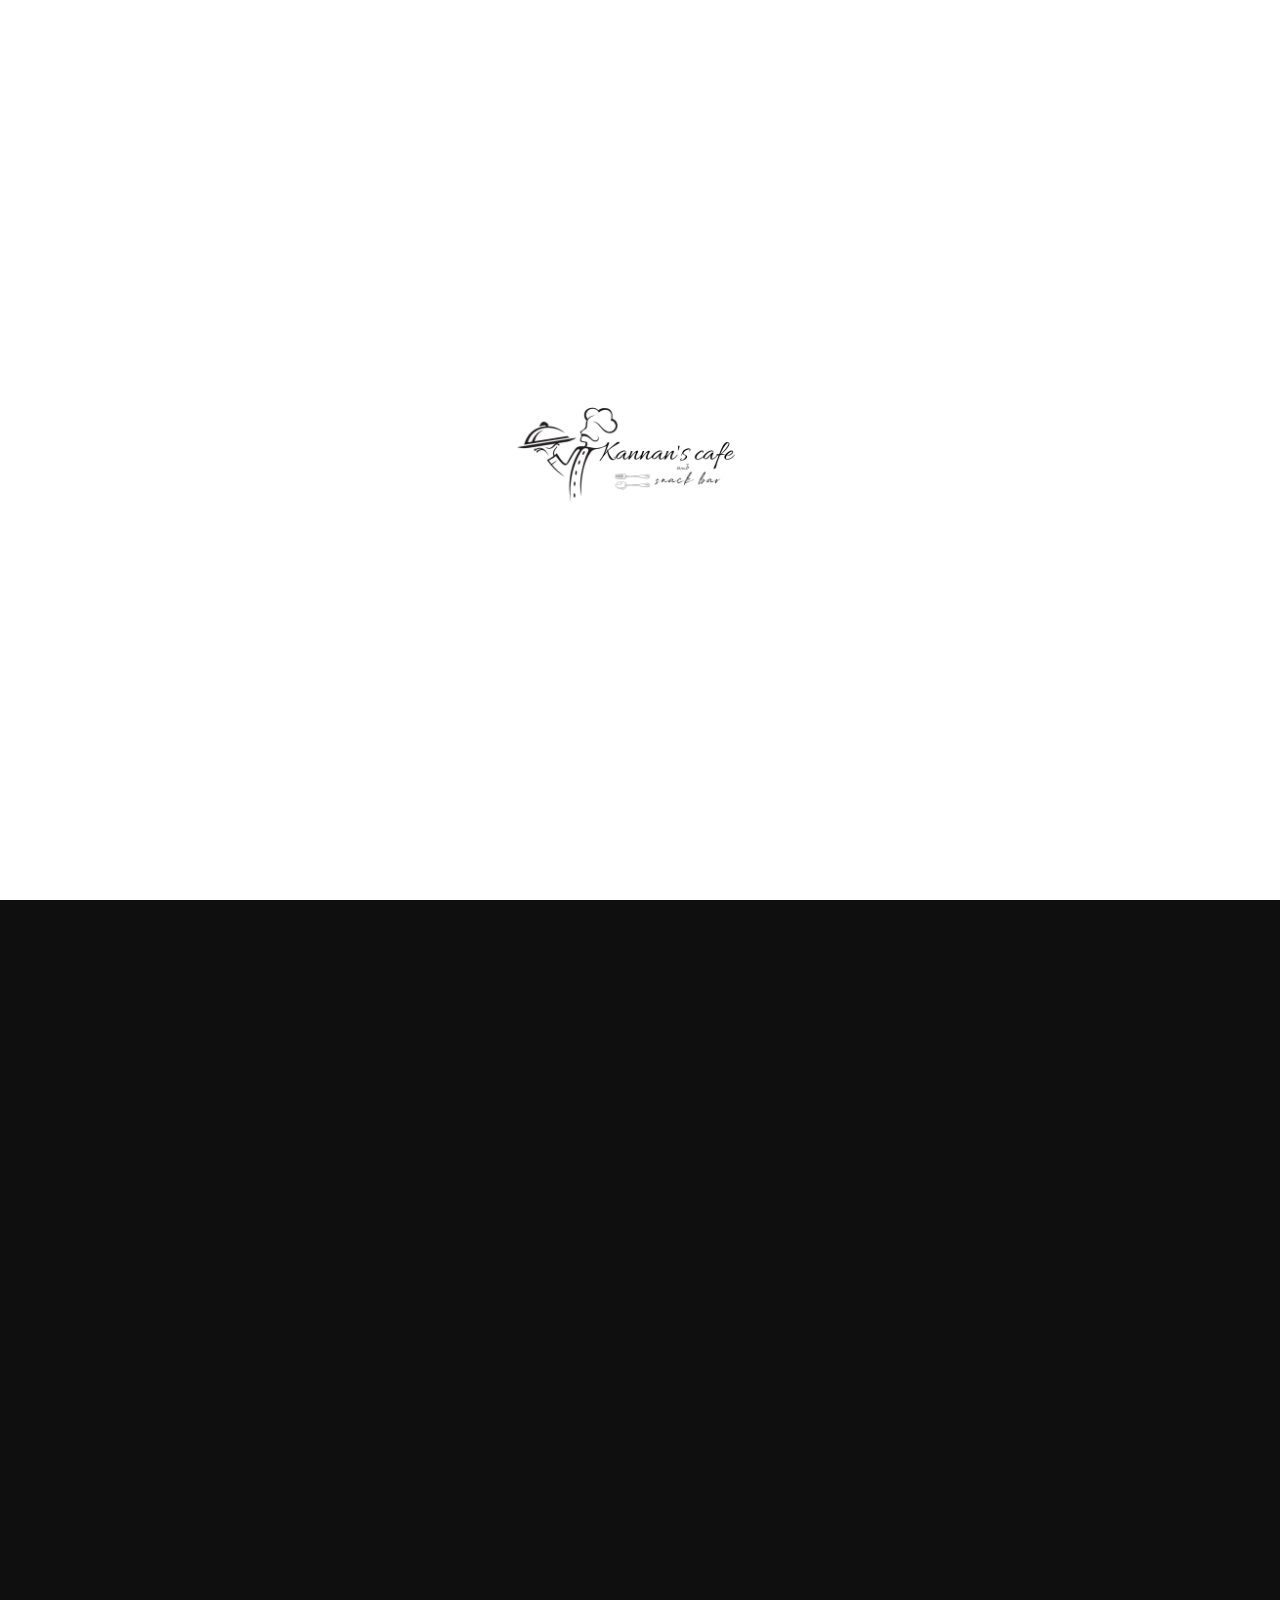
==== index.html @ 4891ca28 "Add files via upload" ====
<!DOCTYPE html>
<html lang="en">
<head>
  <meta charset="UTF-8">
  <meta name="viewport" content="width=device-width, initial-scale=1.0">
  <title>Kannan's Cafe | Digital Menu</title>
  <link rel="preconnect" href="https://fonts.googleapis.com">
  <link rel="preconnect" href="https://fonts.gstatic.com" crossorigin>
  <link href="https://fonts.googleapis.com/css2?family=Inter:wght@300;400;600&family=Playfair+Display:wght@700&display=swap" rel="stylesheet">
  <link rel="stylesheet" href="https://cdnjs.cloudflare.com/ajax/libs/font-awesome/6.4.0/css/all.min.css">
  <style>
    :root {
      --primary: #c9a050; /* Gold/Coffee color */
      --bg: #0f0f0f;
      --surface: #1a1a1a;
      --card-bg: #ffffff;
      --card-text: #333333;
      --text: #ffffff;
      --text-muted: #a0a0a0;
      --shadow: 0 10px 30px rgba(0,0,0,0.5);
    }

    * {
      margin: 0;
      padding: 0;
      box-sizing: border-box;
      -webkit-tap-highlight-color: transparent;
    }

    body {
      background-color: var(--bg);
      color: var(--text);
      font-family: 'Inter', sans-serif;
      line-height: 1.6;
      display: flex;
      flex-direction: column;
      align-items: center;
      min-height: 100vh;
      overflow-x: hidden;
    }

    /* Splash Screen */
    #splash {
      position: fixed;
      top: 0;
      left: 0;
      width: 100%;
      height: 100%;
      background: #ffffff;
      display: flex;
      justify-content: center;
      align-items: center;
      z-index: 9999;
      transition: opacity 0.8s ease, visibility 0.8s;
    }

    #splash img {
      width: 250px;
      border-radius: 20px;
      animation: pulse 2s infinite ease-in-out;
    }

    @keyframes pulse {
      0% { transform: scale(0.9); opacity: 0.8; }
      50% { transform: scale(1); opacity: 1; }
      100% { transform: scale(0.9); opacity: 0.8; }
    }

    /* Auto-resolution for different devices */
    @media (min-width: 768px) {
      .container {
        max-width: 700px;
        padding: 40px;
      }
      .logo-container {
        width: 220px;
        height: 220px;
      }
      h1 {
        font-size: 36px;
      }
      .card {
        padding: 20px 30px;
      }
    }

    @media (min-width: 1024px) {
      .container {
        max-width: 900px;
      }
      .info-section {
        display: grid;
        grid-template-columns: 1fr 1fr;
        gap: 20px;
      }
    }

    .container.loaded {
      opacity: 1 !important;
      transform: translateY(0) !important;
    }

    .header {
      text-align: center;
      margin-bottom: 30px;
    }

    /* Header Logo Styles */
    .header-logo-section {
      width: 100%;
      background: #ffffff;
      padding: 60px 20px 100px; /* More padding for better blend */
      margin-bottom: -80px;
      position: relative;
    }

    .header-logo-img {
      width: 100%;
      max-width: 400px; /* Larger logo */
      height: auto;
      display: block;
      margin: 0 auto;
    }

    .header-logo-blend {
      position: absolute;
      bottom: 0;
      left: 0;
      right: 0;
      height: 120px; /* Taller blend for smoother transition */
      background: linear-gradient(to bottom, rgba(255,255,255,0), var(--bg));
      pointer-events: none;
    }

    h1 {
      font-family: 'Playfair Display', serif;
      font-size: 28px;
      color: var(--primary);
      margin-bottom: 5px;
    }

    .welcome-text {
      font-size: 14px;
      color: var(--text-muted);
      margin-bottom: 25px;
      padding: 0 10px;
    }

    /* Info Cards */
    .info-section {
      display: flex;
      flex-direction: column;
      gap: 15px;
      margin-bottom: 30px;
    }

    .card {
      background: var(--card-bg);
      color: var(--card-text);
      padding: 15px 20px;
      border-radius: 12px;
      display: flex;
      align-items: center;
      gap: 15px;
      box-shadow: 0 4px 15px rgba(0,0,0,0.2);
    }

    .card-icon {
      width: 45px;
      height: 45px;
      background: #f0f0f0;
      border-radius: 10px;
      display: flex;
      justify-content: center;
      align-items: center;
      color: #555;
      font-size: 18px;
    }

    .card-content {
      flex: 1;
    }

    .card-label {
      font-size: 12px;
      color: #888;
      text-transform: uppercase;
      letter-spacing: 1px;
      font-weight: 600;
    }

    .card-value {
      font-size: 15px;
      font-weight: 600;
      color: #222;
    }

    /* Facilities */
    .facilities {
      background: var(--card-bg);
      padding: 20px;
      border-radius: 15px;
      margin-bottom: 30px;
      color: var(--card-text);
    }

    .facilities-title {
      font-size: 18px;
      font-weight: 700;
      margin-bottom: 15px;
      font-family: 'Playfair Display', serif;
    }

    .facilities-grid {
      display: flex;
      justify-content: space-between;
      gap: 10px;
    }

    .facility-item {
      display: flex;
      flex-direction: column;
      align-items: center;
      gap: 5px;
      color: #666;
    }

    .facility-item i {
      font-size: 20px;
    }

    /* Social Icons */
    .social-links {
      display: flex;
      justify-content: center;
      gap: 25px;
      margin-bottom: 30px;
    }

    .social-links a {
      color: white;
      font-size: 28px;
      transition: transform 0.3s ease;
    }

    .social-links a:hover {
      transform: scale(1.2);
      color: var(--primary);
    }

    /* Opening Hours */
    .opening-hours {
      background: var(--card-bg);
      color: var(--card-text);
      padding: 25px;
      border-radius: 15px;
      margin-bottom: 30px;
    }

    .hours-header {
      display: flex;
      align-items: center;
      gap: 10px;
      margin-bottom: 20px;
      padding-bottom: 10px;
      border-bottom: 1px solid #eee;
    }

    .hours-header i {
      font-size: 24px;
      color: #555;
    }

    .hours-header span {
      font-weight: 700;
      font-size: 18px;
      font-family: 'Playfair Display', serif;
    }

    .hours-row {
      display: flex;
      justify-content: space-between;
      margin-bottom: 8px;
      font-size: 14px;
    }

    .day { font-weight: 600; color: #444; }
    .time { color: #666; }

    /* Menu Preview */
    .menu-section {
      position: relative;
      border-radius: 20px;
      overflow: hidden;
      box-shadow: var(--shadow);
      cursor: pointer;
      margin-bottom: 40px;
    }

    .menu-img {
      width: 100%;
      display: block;
    }

    .menu-overlay {
      position: absolute;
      bottom: 0;
      left: 0;
      right: 0;
      background: linear-gradient(transparent, rgba(0,0,0,0.9));
      padding: 25px;
      text-align: center;
    }

    .view-btn {
      background: var(--primary);
      color: #000;
      border: none;
      padding: 12px 30px;
      border-radius: 30px;
      font-weight: 700;
      font-size: 14px;
      text-transform: uppercase;
      letter-spacing: 1px;
      box-shadow: 0 4px 15px rgba(201, 160, 80, 0.4);
    }

    /* Lightbox */
    #lightbox {
      display: none;
      position: fixed;
      top: 0;
      left: 0;
      width: 100%;
      height: 100%;
      background: rgba(0,0,0,0.95);
      z-index: 10000;
      padding: 20px;
      justify-content: center;
      align-items: center;
    }

    #lightbox img {
      max-width: 100%;
      max-height: 90vh;
      border-radius: 8px;
    }

    .close-lightbox {
      position: absolute;
      top: 20px;
      right: 20px;
      color: #fff;
      font-size: 40px;
      cursor: pointer;
    }

  </style>
</head>
<body>

  <!-- Splash Screen -->
  <div id="splash">
    <img src="logo.jpeg" alt="Logo">
  </div>

  <div class="container" id="main-content" style="width:100%; opacity:0; transform:translateY(20px); transition:all 1s ease-out 0.5s;">
    <div class="header-logo-section">
      <img src="logo.jpeg" alt="Kannan's Cafe Logo" class="header-logo-img">
      <div class="header-logo-blend"></div>
    </div>

    <header class="header" style="margin-top: 20px;">
      <p style="color:var(--primary); font-size:12px; text-transform:uppercase; letter-spacing:2px; margin-bottom:5px;">Welcome</p>
      <h1>Kannan's Cafe & Snacks bar</h1>
      <div class="welcome-text">
        Welcome to Kannan's Cafe ☕🌿 — your perfect place to relax and refresh! We're open daily, serving fresh drinks, tasty bites, and a cozy vibe. ✨ Step in, sip, and enjoy! ✨
      </div>
    </header>

    <!-- Facilities -->
    <div class="facilities">
      <div class="facilities-title">Facilities</div>
      <div class="facilities-grid">
        <div class="facility-item"><i class="fas fa-wifi"></i></div>
        <div class="facility-item"><i class="fas fa-coffee"></i></div>
        <div class="facility-item"><i class="fas fa-glass-martini-alt"></i></div>
        <div class="facility-item"><i class="fas fa-utensils"></i></div>
        <div class="facility-item"><i class="fas fa-restroom"></i></div>
        <div class="facility-item"><i class="fas fa-chair"></i></div>
      </div>
    </div>

    <!-- Contact Info Section -->
    <div class="info-section">
      <div class="card">
        <div class="card-icon"><i class="fas fa-user"></i></div>
        <div class="card-content">
          <div class="card-label">Name</div>
          <div class="card-value">Kannan's Cafe and Snacks bar</div>
        </div>
      </div>
      <a href="tel:8667608082" style="text-decoration:none;">
        <div class="card">
          <div class="card-icon"><i class="fas fa-phone-alt"></i></div>
          <div class="card-content">
            <div class="card-label">Mobile phone</div>
            <div class="card-value">8667608082</div>
          </div>
        </div>
      </a>
      <a href="mailto:Kannan's_Cafe@gmail.com" style="text-decoration:none;">
        <div class="card">
          <div class="card-icon"><i class="fas fa-envelope"></i></div>
          <div class="card-content">
            <div class="card-label">Email</div>
            <div class="card-value">Kannan's_Cafe@gmail.com</div>
          </div>
        </div>
      </a>
      <a href="https://specialcoffee.com" target="_blank" style="text-decoration:none;">
        <div class="card">
          <div class="card-icon"><i class="fas fa-globe"></i></div>
          <div class="card-content">
            <div class="card-label">Website</div>
            <div class="card-value">https://specialcoffee.com</div>
          </div>
        </div>
      </a>
    </div>

    <!-- Social Links -->
    <div class="social-links">
      <a href="#"><i class="fab fa-facebook-f"></i></a>
      <a href="https://wa.me/918667608082"><i class="fab fa-whatsapp"></i></a>
      <a href="#"><i class="fab fa-instagram"></i></a>
    </div>

    <!-- Opening Hours -->
    <div class="opening-hours">
      <div class="hours-header">
        <i class="far fa-clock"></i>
        <span>Opening hours</span>
      </div>
      <div class="hours-row"><span class="day">Sunday</span><span class="time">09:30 am - 08:30 pm</span></div>
      <div class="hours-row"><span class="day">Monday</span><span class="time">09:30 am - 08:30 pm</span></div>
      <div class="hours-row"><span class="day">Tuesday</span><span class="time">09:30 am - 08:30 pm</span></div>
      <div class="hours-row"><span class="day">Wednesday</span><span class="time">09:30 am - 08:30 pm</span></div>
      <div class="hours-row"><span class="day">Thursday</span><span class="time">09:30 am - 08:30 pm</span></div>
      <div class="hours-row"><span class="day">Friday</span><span class="time">09:30 am - 08:30 pm</span></div>
      <div class="hours-row"><span class="day">Saturday</span><span class="time">09:30 am - 08:30 pm</span></div>
    </div>

    <!-- Menu Section -->
    <a href="menu.html" style="text-decoration:none; color:inherit;">
      <div class="menu-section">
        <img src="menu.jpeg" alt="Cafe Menu" class="menu-img">
        <div class="menu-overlay">
          <button class="view-btn">View Menu Details</button>
        </div>
      </div>
    </a>

    <footer style="text-align:center; color:var(--text-muted); font-size:12px; margin-top:20px;">
      <p>&copy; 2024 Kannan's Cafe & Snack Bar. All rights reserved.</p>
    </footer>
  </div>

  <!-- Lightbox -->
  <div id="lightbox" onclick="closeLightbox()">
    <span class="close-lightbox">&times;</span>
    <img src="menu.jpeg" alt="Full Menu">
  </div>

  <script>
    // Splash screen and content load
    window.addEventListener('load', () => {
      console.log('Page loaded');
      setTimeout(() => {
        const splash = document.getElementById('splash');
        const content = document.getElementById('main-content');
        
        console.log('Transitioning splash screen');
        splash.style.opacity = '0';
        setTimeout(() => {
          splash.style.visibility = 'hidden';
          splash.style.display = 'none';
          content.classList.add('loaded');
          console.log('Main content should be visible now');
        }, 800);
      }, 2000); // 2 seconds splash
    });
  </script>
</body>
</html>
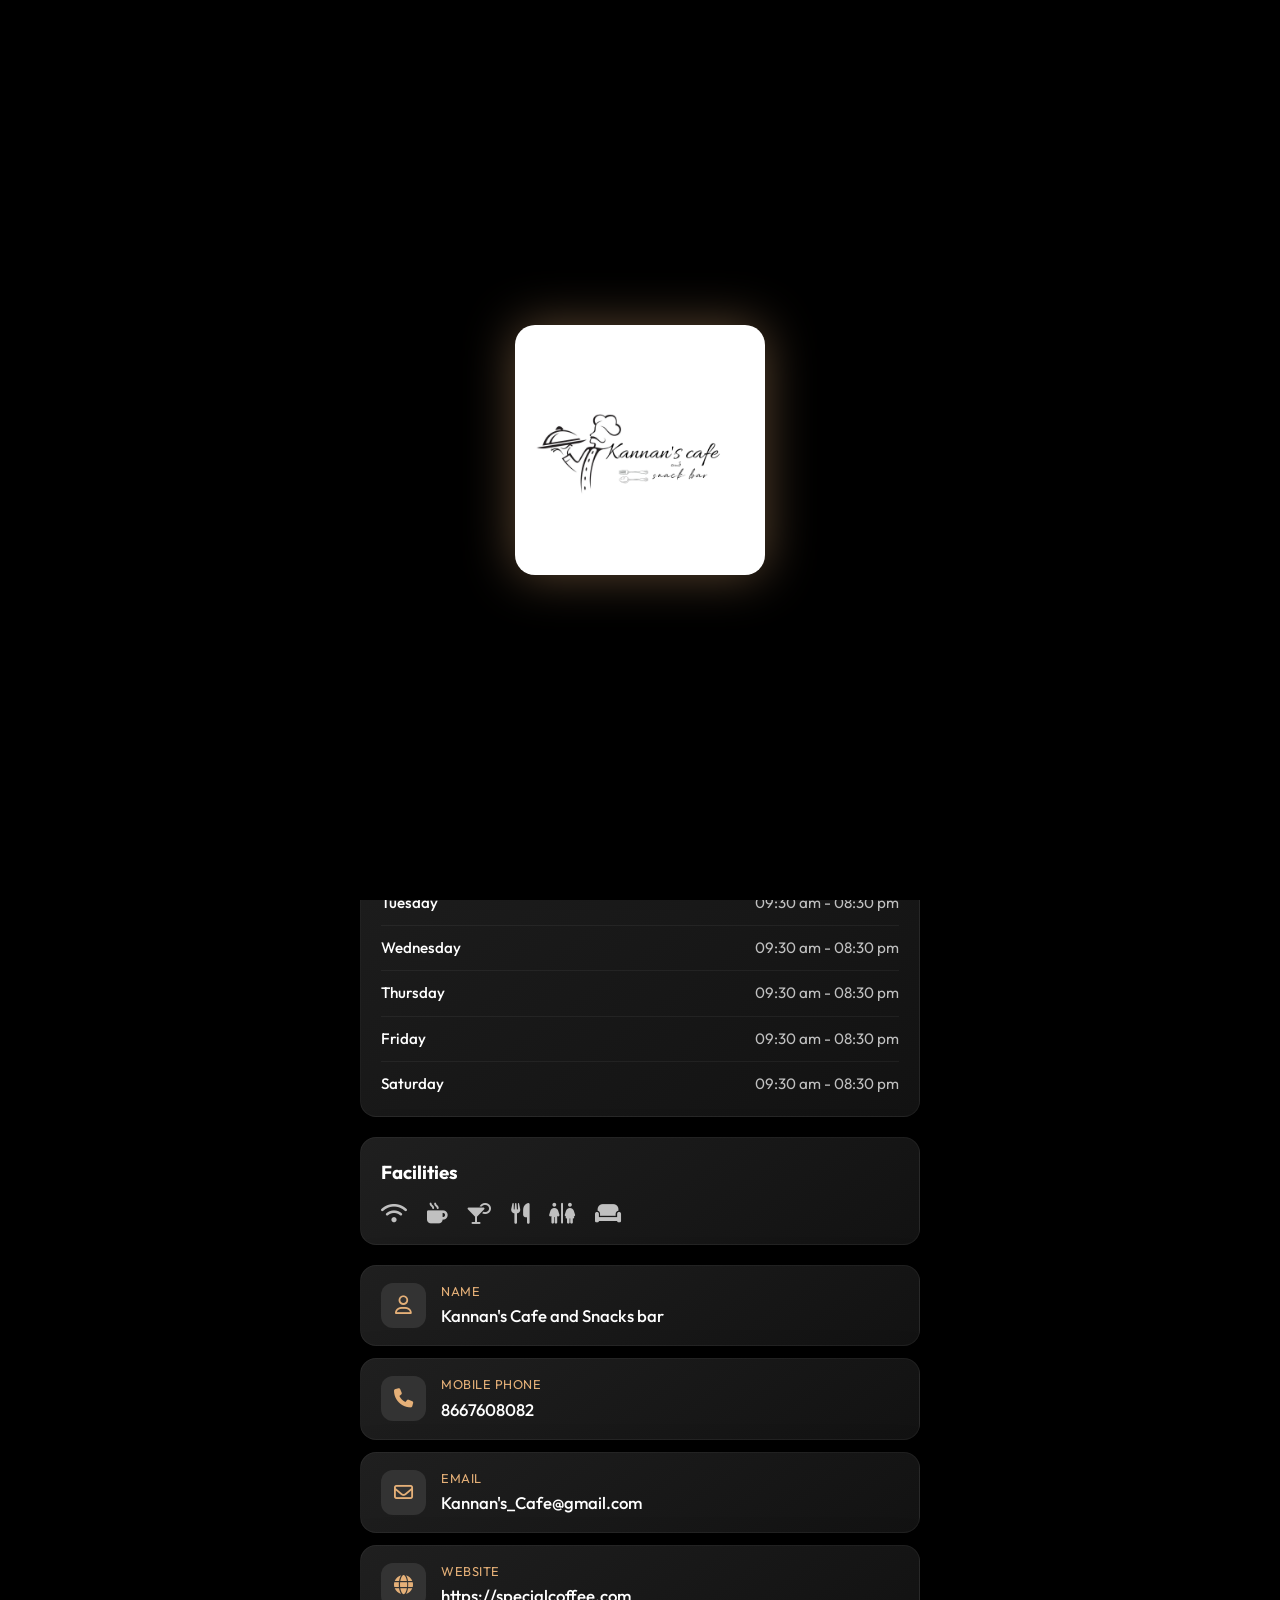
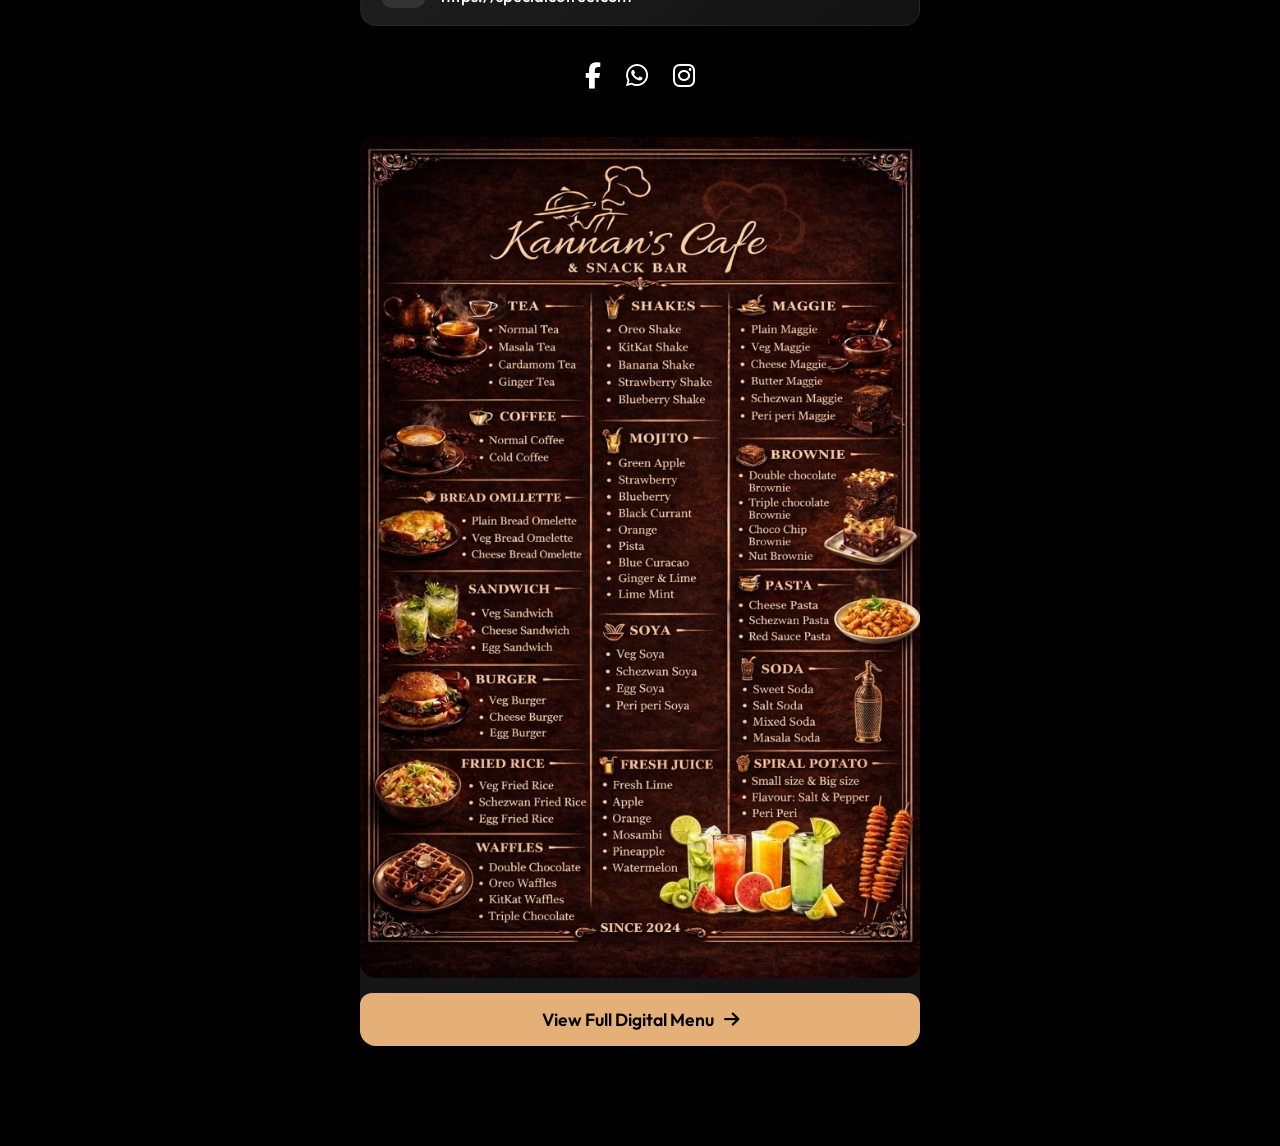
==== commit f6bc8f70: "Add files via upload" ====
--- a/index.html
+++ b/index.html
@@ -1,495 +1,321 @@
 <!DOCTYPE html>
 <html lang="en">
+
 <head>
-  <meta charset="UTF-8">
-  <meta name="viewport" content="width=device-width, initial-scale=1.0">
-  <title>Kannan's Cafe | Digital Menu</title>
-  <link rel="preconnect" href="https://fonts.googleapis.com">
-  <link rel="preconnect" href="https://fonts.gstatic.com" crossorigin>
-  <link href="https://fonts.googleapis.com/css2?family=Inter:wght@300;400;600&family=Playfair+Display:wght@700&display=swap" rel="stylesheet">
-  <link rel="stylesheet" href="https://cdnjs.cloudflare.com/ajax/libs/font-awesome/6.4.0/css/all.min.css">
-  <style>
-    :root {
-      --primary: #c9a050; /* Gold/Coffee color */
-      --bg: #0f0f0f;
-      --surface: #1a1a1a;
-      --card-bg: #ffffff;
-      --card-text: #333333;
-      --text: #ffffff;
-      --text-muted: #a0a0a0;
-      --shadow: 0 10px 30px rgba(0,0,0,0.5);
-    }
-
-    * {
-      margin: 0;
-      padding: 0;
-      box-sizing: border-box;
-      -webkit-tap-highlight-color: transparent;
-    }
-
-    body {
-      background-color: var(--bg);
-      color: var(--text);
-      font-family: 'Inter', sans-serif;
-      line-height: 1.6;
-      display: flex;
-      flex-direction: column;
-      align-items: center;
-      min-height: 100vh;
-      overflow-x: hidden;
-    }
-
-    /* Splash Screen */
-    #splash {
-      position: fixed;
-      top: 0;
-      left: 0;
-      width: 100%;
-      height: 100%;
-      background: #ffffff;
-      display: flex;
-      justify-content: center;
-      align-items: center;
-      z-index: 9999;
-      transition: opacity 0.8s ease, visibility 0.8s;
-    }
-
-    #splash img {
-      width: 250px;
-      border-radius: 20px;
-      animation: pulse 2s infinite ease-in-out;
-    }
-
-    @keyframes pulse {
-      0% { transform: scale(0.9); opacity: 0.8; }
-      50% { transform: scale(1); opacity: 1; }
-      100% { transform: scale(0.9); opacity: 0.8; }
-    }
-
-    /* Auto-resolution for different devices */
-    @media (min-width: 768px) {
-      .container {
-        max-width: 700px;
-        padding: 40px;
-      }
-      .logo-container {
-        width: 220px;
-        height: 220px;
-      }
-      h1 {
-        font-size: 36px;
-      }
-      .card {
-        padding: 20px 30px;
-      }
-    }
-
-    @media (min-width: 1024px) {
-      .container {
-        max-width: 900px;
-      }
-      .info-section {
-        display: grid;
-        grid-template-columns: 1fr 1fr;
-        gap: 20px;
-      }
-    }
-
-    .container.loaded {
-      opacity: 1 !important;
-      transform: translateY(0) !important;
-    }
-
-    .header {
-      text-align: center;
-      margin-bottom: 30px;
-    }
-
-    /* Header Logo Styles */
-    .header-logo-section {
-      width: 100%;
-      background: #ffffff;
-      padding: 60px 20px 100px; /* More padding for better blend */
-      margin-bottom: -80px;
-      position: relative;
-    }
-
-    .header-logo-img {
-      width: 100%;
-      max-width: 400px; /* Larger logo */
-      height: auto;
-      display: block;
-      margin: 0 auto;
-    }
-
-    .header-logo-blend {
-      position: absolute;
-      bottom: 0;
-      left: 0;
-      right: 0;
-      height: 120px; /* Taller blend for smoother transition */
-      background: linear-gradient(to bottom, rgba(255,255,255,0), var(--bg));
-      pointer-events: none;
-    }
-
-    h1 {
-      font-family: 'Playfair Display', serif;
-      font-size: 28px;
-      color: var(--primary);
-      margin-bottom: 5px;
-    }
-
-    .welcome-text {
-      font-size: 14px;
-      color: var(--text-muted);
-      margin-bottom: 25px;
-      padding: 0 10px;
-    }
-
-    /* Info Cards */
-    .info-section {
-      display: flex;
-      flex-direction: column;
-      gap: 15px;
-      margin-bottom: 30px;
-    }
-
-    .card {
-      background: var(--card-bg);
-      color: var(--card-text);
-      padding: 15px 20px;
-      border-radius: 12px;
-      display: flex;
-      align-items: center;
-      gap: 15px;
-      box-shadow: 0 4px 15px rgba(0,0,0,0.2);
-    }
-
-    .card-icon {
-      width: 45px;
-      height: 45px;
-      background: #f0f0f0;
-      border-radius: 10px;
-      display: flex;
-      justify-content: center;
-      align-items: center;
-      color: #555;
-      font-size: 18px;
-    }
-
-    .card-content {
-      flex: 1;
-    }
-
-    .card-label {
-      font-size: 12px;
-      color: #888;
-      text-transform: uppercase;
-      letter-spacing: 1px;
-      font-weight: 600;
-    }
-
-    .card-value {
-      font-size: 15px;
-      font-weight: 600;
-      color: #222;
-    }
-
-    /* Facilities */
-    .facilities {
-      background: var(--card-bg);
-      padding: 20px;
-      border-radius: 15px;
-      margin-bottom: 30px;
-      color: var(--card-text);
-    }
-
-    .facilities-title {
-      font-size: 18px;
-      font-weight: 700;
-      margin-bottom: 15px;
-      font-family: 'Playfair Display', serif;
-    }
-
-    .facilities-grid {
-      display: flex;
-      justify-content: space-between;
-      gap: 10px;
-    }
-
-    .facility-item {
-      display: flex;
-      flex-direction: column;
-      align-items: center;
-      gap: 5px;
-      color: #666;
-    }
-
-    .facility-item i {
-      font-size: 20px;
-    }
-
-    /* Social Icons */
-    .social-links {
-      display: flex;
-      justify-content: center;
-      gap: 25px;
-      margin-bottom: 30px;
-    }
-
-    .social-links a {
-      color: white;
-      font-size: 28px;
-      transition: transform 0.3s ease;
-    }
-
-    .social-links a:hover {
-      transform: scale(1.2);
-      color: var(--primary);
-    }
-
-    /* Opening Hours */
-    .opening-hours {
-      background: var(--card-bg);
-      color: var(--card-text);
-      padding: 25px;
-      border-radius: 15px;
-      margin-bottom: 30px;
-    }
-
-    .hours-header {
-      display: flex;
-      align-items: center;
-      gap: 10px;
-      margin-bottom: 20px;
-      padding-bottom: 10px;
-      border-bottom: 1px solid #eee;
-    }
-
-    .hours-header i {
-      font-size: 24px;
-      color: #555;
-    }
-
-    .hours-header span {
-      font-weight: 700;
-      font-size: 18px;
-      font-family: 'Playfair Display', serif;
-    }
-
-    .hours-row {
-      display: flex;
-      justify-content: space-between;
-      margin-bottom: 8px;
-      font-size: 14px;
-    }
-
-    .day { font-weight: 600; color: #444; }
-    .time { color: #666; }
-
-    /* Menu Preview */
-    .menu-section {
-      position: relative;
-      border-radius: 20px;
-      overflow: hidden;
-      box-shadow: var(--shadow);
-      cursor: pointer;
-      margin-bottom: 40px;
-    }
-
-    .menu-img {
-      width: 100%;
-      display: block;
-    }
-
-    .menu-overlay {
-      position: absolute;
-      bottom: 0;
-      left: 0;
-      right: 0;
-      background: linear-gradient(transparent, rgba(0,0,0,0.9));
-      padding: 25px;
-      text-align: center;
-    }
-
-    .view-btn {
-      background: var(--primary);
-      color: #000;
-      border: none;
-      padding: 12px 30px;
-      border-radius: 30px;
-      font-weight: 700;
-      font-size: 14px;
-      text-transform: uppercase;
-      letter-spacing: 1px;
-      box-shadow: 0 4px 15px rgba(201, 160, 80, 0.4);
-    }
-
-    /* Lightbox */
-    #lightbox {
-      display: none;
-      position: fixed;
-      top: 0;
-      left: 0;
-      width: 100%;
-      height: 100%;
-      background: rgba(0,0,0,0.95);
-      z-index: 10000;
-      padding: 20px;
-      justify-content: center;
-      align-items: center;
-    }
-
-    #lightbox img {
-      max-width: 100%;
-      max-height: 90vh;
-      border-radius: 8px;
-    }
-
-    .close-lightbox {
-      position: absolute;
-      top: 20px;
-      right: 20px;
-      color: #fff;
-      font-size: 40px;
-      cursor: pointer;
-    }
-
-  </style>
+    <meta charset="UTF-8">
+    <meta name="viewport" content="width=device-width, initial-scale=1.0">
+    <title>Kannan's Cafe and Snacks Bar</title>
+    <meta name="description" content="Welcome to Kannan's Cafe - your perfect place to relax and refresh!">
+
+    <!-- Google Fonts -->
+    <link rel="preconnect" href="https://fonts.googleapis.com">
+    <link rel="preconnect" href="https://fonts.gstatic.com" crossorigin>
+    <link
+        href="https://fonts.googleapis.com/css2?family=Outfit:wght@300;400;500;600;700&family=Cinzel:wght@600&family=Great+Vibes&display=swap"
+        rel="stylesheet">
+
+    <!-- FontAwesome for Icons -->
+    <link rel="stylesheet" href="https://cdnjs.cloudflare.com/ajax/libs/font-awesome/6.4.0/css/all.min.css">
+
+    <!-- Local Styles -->
+    <link rel="stylesheet" href="styles.css">
 </head>
-<body>
-
-  <!-- Splash Screen -->
-  <div id="splash">
-    <img src="logo.jpeg" alt="Logo">
-  </div>
-
-  <div class="container" id="main-content" style="width:100%; opacity:0; transform:translateY(20px); transition:all 1s ease-out 0.5s;">
-    <div class="header-logo-section">
-      <img src="logo.jpeg" alt="Kannan's Cafe Logo" class="header-logo-img">
-      <div class="header-logo-blend"></div>
+
+<body class="no-scroll">
+
+    <!-- Splash Screen -->
+    <div id="splash-screen">
+        <img src="./assets/logo.jpg" alt="Kannan's Cafe Logo" class="splash-logo">
     </div>
 
-    <header class="header" style="margin-top: 20px;">
-      <p style="color:var(--primary); font-size:12px; text-transform:uppercase; letter-spacing:2px; margin-bottom:5px;">Welcome</p>
-      <h1>Kannan's Cafe & Snacks bar</h1>
-      <div class="welcome-text">
-        Welcome to Kannan's Cafe ☕🌿 — your perfect place to relax and refresh! We're open daily, serving fresh drinks, tasty bites, and a cozy vibe. ✨ Step in, sip, and enjoy! ✨
-      </div>
+    <!-- Hero / Gradient Header -->
+    <header class="hero-section">
+        <div class="logo-container">
+            <img src="./assets/logo.jpg" alt="Kannan's Cafe Logo" class="brand-logo">
+        </div>
     </header>
 
-    <!-- Facilities -->
-    <div class="facilities">
-      <div class="facilities-title">Facilities</div>
-      <div class="facilities-grid">
-        <div class="facility-item"><i class="fas fa-wifi"></i></div>
-        <div class="facility-item"><i class="fas fa-coffee"></i></div>
-        <div class="facility-item"><i class="fas fa-glass-martini-alt"></i></div>
-        <div class="facility-item"><i class="fas fa-utensils"></i></div>
-        <div class="facility-item"><i class="fas fa-restroom"></i></div>
-        <div class="facility-item"><i class="fas fa-chair"></i></div>
-      </div>
+    <!-- Main Content Area -->
+    <main class="content-container">
+
+        <!-- Welcome Section -->
+        <section class="welcome-text fade-in">
+            <p class="subtitle">Welcome</p>
+            <h2>Kannan's Cafe and Snacks bar</h2>
+            <p class="description">
+                Welcome to Kannan's Cafe ☕🌿 — your perfect place to relax and refresh! We're open daily from 9:30 AM to
+                8:30 PM, serving fresh drinks, tasty bites, and a cozy vibe. ✨ Step in, sip, and enjoy! ✨
+            </p>
+        </section>
+
+        <!-- Opening Hours Card -->
+        <div class="card fade-in delay-1">
+            <div class="card-header">
+                <div class="icon-box"><i class="fa-regular fa-clock"></i></div>
+                <div class="title-box">
+                    <span>Opening hours</span>
+                    <h3>Opening hours</h3>
+                </div>
+            </div>
+            <div class="hours-list">
+                <div class="hour-row"><span>Sunday</span><span>09:30 am - 08:30 pm</span></div>
+                <div class="hour-row"><span>Monday</span><span>09:30 am - 08:30 pm</span></div>
+                <div class="hour-row"><span>Tuesday</span><span>09:30 am - 08:30 pm</span></div>
+                <div class="hour-row"><span>Wednesday</span><span>09:30 am - 08:30 pm</span></div>
+                <div class="hour-row"><span>Thursday</span><span>09:30 am - 08:30 pm</span></div>
+                <div class="hour-row"><span>Friday</span><span>09:30 am - 08:30 pm</span></div>
+                <div class="hour-row"><span>Saturday</span><span>09:30 am - 08:30 pm</span></div>
+            </div>
+        </div>
+
+        <!-- Facilities Card -->
+        <div class="card fade-in delay-2">
+            <div class="card-header">
+                <h3>Facilities</h3>
+            </div>
+            <div class="facilities-grid">
+                <i class="fa-solid fa-wifi" title="Free WiFi"></i>
+                <i class="fa-solid fa-mug-hot" title="Coffee"></i>
+                <i class="fa-solid fa-martini-glass-citrus" title="Drinks"></i>
+                <i class="fa-solid fa-utensils" title="Dining"></i>
+                <i class="fa-solid fa-restroom" title="Restroom"></i>
+                <i class="fa-solid fa-couch" title="Seating"></i>
+            </div>
+        </div>
+
+        <!-- Contact Links Group -->
+        <div class="contact-links fade-in delay-3">
+            <a href="#" class="card contact-card">
+                <div class="icon-box"><i class="fa-regular fa-user"></i></div>
+                <div class="contact-info">
+                    <span>Name</span>
+                    <strong>Kannan's Cafe and Snacks bar</strong>
+                </div>
+            </a>
+
+            <a href="tel:+918667608082" class="card contact-card">
+                <div class="icon-box"><i class="fa-solid fa-phone"></i></div>
+                <div class="contact-info">
+                    <span>Mobile phone</span>
+                    <strong>8667608082</strong>
+                </div>
+            </a>
+
+            <a href="mailto:Kannan's_Cafe@gmail.com" class="card contact-card">
+                <div class="icon-box"><i class="fa-regular fa-envelope"></i></div>
+                <div class="contact-info">
+                    <span>Email</span>
+                    <strong>Kannan's_Cafe@gmail.com</strong>
+                </div>
+            </a>
+
+            <a href="https://specialcoffee.com" target="_blank" rel="noopener noreferrer" class="card contact-card">
+                <div class="icon-box"><i class="fa-solid fa-globe"></i></div>
+                <div class="contact-info">
+                    <span>Website</span>
+                    <strong>https://specialcoffee.com</strong>
+                </div>
+            </a>
+        </div>
+
+        <!-- Social Icons -->
+        <div class="social-icons fade-in delay-4">
+            <a href="#" aria-label="Facebook"><i class="fa-brands fa-facebook-f"></i></a>
+            <a href="#" aria-label="WhatsApp"><i class="fa-brands fa-whatsapp"></i></a>
+            <a href="#" aria-label="Instagram"><i class="fa-brands fa-instagram"></i></a>
+        </div>
+
+        <!-- Menu Showcase -->
+        <div class="menu-section fade-in delay-5">
+            <div class="card menu-card">
+                <img src="./assets/menu.jpg" alt="Kannan's Cafe Menu" class="menu-image">
+                <button id="viewMenuBtn" class="primary-btn">View Full Digital Menu <i
+                        class="fa-solid fa-arrow-right"></i></button>
+            </div>
+        </div>
+
+    </main>
+
+    <!-- Menu Modal -->
+    <div id="menuModal" class="modal-overlay">
+        <div class="modal-content">
+            <div class="modal-header">
+                <h2>Our Menu</h2>
+                <button id="closeMenuBtn" class="close-btn" aria-label="Close menu"><i
+                        class="fa-solid fa-xmark"></i></button>
+            </div>
+            <div class="modal-body">
+                <div class="menu-category">
+                    <h3>Tea</h3>
+                    <div class="menu-item"><span class="item-name">Normal Tea</span></div>
+                    <div class="menu-item"><span class="item-name">Masala Tea</span></div>
+                    <div class="menu-item"><span class="item-name">Cardamom Tea</span></div>
+                    <div class="menu-item"><span class="item-name">Ginger Tea</span></div>
+                </div>
+                <div class="menu-category">
+                    <h3>Coffee</h3>
+                    <div class="menu-item"><span class="item-name">Normal Coffee</span></div>
+                    <div class="menu-item"><span class="item-name">Cold Coffee</span></div>
+                </div>
+                <div class="menu-category">
+                    <h3>Maggie</h3>
+                    <div class="menu-item"><span class="item-name">Plain Maggie</span></div>
+                    <div class="menu-item"><span class="item-name">Veg Maggie</span></div>
+                    <div class="menu-item"><span class="item-name">Cheese Maggie</span></div>
+                    <div class="menu-item"><span class="item-name">Butter Maggie</span></div>
+                    <div class="menu-item"><span class="item-name">Schezwan Maggie</span></div>
+                    <div class="menu-item"><span class="item-name">Peri Peri Maggie</span></div>
+                </div>
+                <div class="menu-category">
+                    <h3>Bread Omelette</h3>
+                    <div class="menu-item"><span class="item-name">Plain Bread Omelette</span></div>
+                    <div class="menu-item"><span class="item-name">Veg Bread Omelette</span></div>
+                    <div class="menu-item"><span class="item-name">Cheese Bread Omelette</span></div>
+                </div>
+                <div class="menu-category">
+                    <h3>Sandwich</h3>
+                    <div class="menu-item"><span class="item-name">Veg Sandwich</span></div>
+                    <div class="menu-item"><span class="item-name">Cheese Sandwich</span></div>
+                    <div class="menu-item"><span class="item-name">Egg Sandwich</span></div>
+                </div>
+                <div class="menu-category">
+                    <h3>Pasta</h3>
+                    <div class="menu-item"><span class="item-name">Cheese Pasta</span></div>
+                    <div class="menu-item"><span class="item-name">Schezwan Pasta</span></div>
+                    <div class="menu-item"><span class="item-name">Red Sauce Pasta</span></div>
+                </div>
+                <div class="menu-category">
+                    <h3>Soya</h3>
+                    <div class="menu-item"><span class="item-name">Veg Soya</span></div>
+                    <div class="menu-item"><span class="item-name">Schezwan Soya</span></div>
+                    <div class="menu-item"><span class="item-name">Peri Peri Soya</span></div>
+                    <div class="menu-item"><span class="item-name">Egg Soya</span></div>
+                </div>
+                <div class="menu-category">
+                    <h3>Burger</h3>
+                    <div class="menu-item"><span class="item-name">Veg Burger</span></div>
+                    <div class="menu-item"><span class="item-name">Cheese Burger</span></div>
+                    <div class="menu-item"><span class="item-name">Egg Burger</span></div>
+                </div>
+                <div class="menu-category">
+                    <h3>Soda</h3>
+                    <div class="menu-item"><span class="item-name">Sweet Soda</span></div>
+                    <div class="menu-item"><span class="item-name">Salt Soda</span></div>
+                    <div class="menu-item"><span class="item-name">Mixed Soda</span></div>
+                    <div class="menu-item"><span class="item-name">Masala Soda</span></div>
+                </div>
+                <div class="menu-category">
+                    <h3>Shakes</h3>
+                    <div class="menu-item"><span class="item-name">Orea Shakes</span></div>
+                    <div class="menu-item"><span class="item-name">Kitkat Shakes</span></div>
+                    <div class="menu-item"><span class="item-name">Banana Shakes</span></div>
+                    <div class="menu-item"><span class="item-name">Strawberry Shakes</span></div>
+                    <div class="menu-item"><span class="item-name">Blueberry Shakes</span></div>
+                </div>
+                <div class="menu-category">
+                    <h3>Fresh Juice</h3>
+                    <div class="menu-item"><span class="item-name">Fresh Lime</span></div>
+                    <div class="menu-item"><span class="item-name">Apple</span></div>
+                    <div class="menu-item"><span class="item-name">Orange</span></div>
+                    <div class="menu-item"><span class="item-name">Mosambi</span></div>
+                    <div class="menu-item"><span class="item-name">Watermelon</span></div>
+                </div>
+                <div class="menu-category">
+                    <h3>Mojito</h3>
+                    <div class="menu-item"><span class="item-name">Green Apple</span></div>
+                    <div class="menu-item"><span class="item-name">Strawberry</span></div>
+                    <div class="menu-item"><span class="item-name">Blueberry</span></div>
+                    <div class="menu-item"><span class="item-name">Black Currant</span></div>
+                    <div class="menu-item"><span class="item-name">Orange</span></div>
+                    <div class="menu-item"><span class="item-name">Pista</span></div>
+                    <div class="menu-item"><span class="item-name">Blue Curacao</span></div>
+                    <div class="menu-item"><span class="item-name">Ginger and Lime</span></div>
+                    <div class="menu-item"><span class="item-name">Lime and Mint</span></div>
+                </div>
+                <div class="menu-category">
+                    <h3>Waffles</h3>
+                    <div class="menu-item"><span class="item-name">Double Chocolate Waffles</span></div>
+                    <div class="menu-item"><span class="item-name">Triple Chocolate Waffles</span></div>
+                    <div class="menu-item"><span class="item-name">Orea Waffles</span></div>
+                    <div class="menu-item"><span class="item-name">Kitkat Waffles</span></div>
+                </div>
+                <div class="menu-category">
+                    <h3>Brownie</h3>
+                    <div class="menu-item"><span class="item-name">Double Chocolate Brownie</span></div>
+                    <div class="menu-item"><span class="item-name">Triple Chocolate Brownie</span></div>
+                    <div class="menu-item"><span class="item-name">Choco Chip Brownie</span></div>
+                    <div class="menu-item"><span class="item-name">Nut Brownie</span></div>
+                </div>
+                <div class="menu-category">
+                    <h3>Spiral Potato</h3>
+                    <div class="menu-item"><span class="item-name">Salt & Pepper <span class="menu-options">(Small /
+                                Big)</span></span></div>
+                    <div class="menu-item"><span class="item-name">Peri Peri <span class="menu-options">(Small /
+                                Big)</span></span></div>
+                </div>
+                <div class="menu-category">
+                    <h3>French Fries</h3>
+                    <div class="menu-item"><span class="item-name">Classic Salted French Fries</span></div>
+                    <div class="menu-item"><span class="item-name">Peri Peri Fries</span></div>
+                </div>
+                <div class="menu-category">
+                    <h3>Fried Rice</h3>
+                    <div class="menu-item"><span class="item-name">Veg Fried Rice</span></div>
+                    <div class="menu-item"><span class="item-name">Schezwan Fried Rice</span></div>
+                    <div class="menu-item"><span class="item-name">Egg Fried Rice</span></div>
+                </div>
+            </div>
+        </div>
     </div>
 
-    <!-- Contact Info Section -->
-    <div class="info-section">
-      <div class="card">
-        <div class="card-icon"><i class="fas fa-user"></i></div>
-        <div class="card-content">
-          <div class="card-label">Name</div>
-          <div class="card-value">Kannan's Cafe and Snacks bar</div>
-        </div>
-      </div>
-      <a href="tel:8667608082" style="text-decoration:none;">
-        <div class="card">
-          <div class="card-icon"><i class="fas fa-phone-alt"></i></div>
-          <div class="card-content">
-            <div class="card-label">Mobile phone</div>
-            <div class="card-value">8667608082</div>
-          </div>
-        </div>
-      </a>
-      <a href="mailto:Kannan's_Cafe@gmail.com" style="text-decoration:none;">
-        <div class="card">
-          <div class="card-icon"><i class="fas fa-envelope"></i></div>
-          <div class="card-content">
-            <div class="card-label">Email</div>
-            <div class="card-value">Kannan's_Cafe@gmail.com</div>
-          </div>
-        </div>
-      </a>
-      <a href="https://specialcoffee.com" target="_blank" style="text-decoration:none;">
-        <div class="card">
-          <div class="card-icon"><i class="fas fa-globe"></i></div>
-          <div class="card-content">
-            <div class="card-label">Website</div>
-            <div class="card-value">https://specialcoffee.com</div>
-          </div>
-        </div>
-      </a>
-    </div>
-
-    <!-- Social Links -->
-    <div class="social-links">
-      <a href="#"><i class="fab fa-facebook-f"></i></a>
-      <a href="https://wa.me/918667608082"><i class="fab fa-whatsapp"></i></a>
-      <a href="#"><i class="fab fa-instagram"></i></a>
-    </div>
-
-    <!-- Opening Hours -->
-    <div class="opening-hours">
-      <div class="hours-header">
-        <i class="far fa-clock"></i>
-        <span>Opening hours</span>
-      </div>
-      <div class="hours-row"><span class="day">Sunday</span><span class="time">09:30 am - 08:30 pm</span></div>
-      <div class="hours-row"><span class="day">Monday</span><span class="time">09:30 am - 08:30 pm</span></div>
-      <div class="hours-row"><span class="day">Tuesday</span><span class="time">09:30 am - 08:30 pm</span></div>
-      <div class="hours-row"><span class="day">Wednesday</span><span class="time">09:30 am - 08:30 pm</span></div>
-      <div class="hours-row"><span class="day">Thursday</span><span class="time">09:30 am - 08:30 pm</span></div>
-      <div class="hours-row"><span class="day">Friday</span><span class="time">09:30 am - 08:30 pm</span></div>
-      <div class="hours-row"><span class="day">Saturday</span><span class="time">09:30 am - 08:30 pm</span></div>
-    </div>
-
-    <!-- Menu Section -->
-    <a href="menu.html" style="text-decoration:none; color:inherit;">
-      <div class="menu-section">
-        <img src="menu.jpeg" alt="Cafe Menu" class="menu-img">
-        <div class="menu-overlay">
-          <button class="view-btn">View Menu Details</button>
-        </div>
-      </div>
-    </a>
-
-    <footer style="text-align:center; color:var(--text-muted); font-size:12px; margin-top:20px;">
-      <p>&copy; 2024 Kannan's Cafe & Snack Bar. All rights reserved.</p>
-    </footer>
-  </div>
-
-  <!-- Lightbox -->
-  <div id="lightbox" onclick="closeLightbox()">
-    <span class="close-lightbox">&times;</span>
-    <img src="menu.jpeg" alt="Full Menu">
-  </div>
-
-  <script>
-    // Splash screen and content load
-    window.addEventListener('load', () => {
-      console.log('Page loaded');
-      setTimeout(() => {
-        const splash = document.getElementById('splash');
-        const content = document.getElementById('main-content');
-        
-        console.log('Transitioning splash screen');
-        splash.style.opacity = '0';
-        setTimeout(() => {
-          splash.style.visibility = 'hidden';
-          splash.style.display = 'none';
-          content.classList.add('loaded');
-          console.log('Main content should be visible now');
-        }, 800);
-      }, 2000); // 2 seconds splash
-    });
-  </script>
+    <!-- Scroll & Animation Logic -->
+    <script>
+        document.addEventListener('DOMContentLoaded', () => {
+            // Modal Logic
+            const modal = document.getElementById('menuModal');
+            const openBtn = document.getElementById('viewMenuBtn');
+            const closeBtn = document.getElementById('closeMenuBtn');
+
+            if (openBtn && closeBtn && modal) {
+                openBtn.addEventListener('click', () => {
+                    modal.classList.add('active');
+                    document.body.style.overflow = 'hidden';
+                });
+
+                closeBtn.addEventListener('click', () => {
+                    modal.classList.remove('active');
+                    document.body.style.overflow = '';
+                });
+
+                modal.addEventListener('click', (e) => {
+                    if (e.target === modal) {
+                        modal.classList.remove('active');
+                        document.body.style.overflow = '';
+                    }
+                });
+            }
+
+            const elements = document.querySelectorAll('.fade-in');
+            const observer = new IntersectionObserver((entries) => {
+                entries.forEach(entry => {
+                    if (entry.isIntersecting) {
+                        entry.target.classList.add('visible');
+                    }
+                });
+            }, { threshold: 0.1 });
+
+            elements.forEach(el => observer.observe(el));
+            
+            // Splash Screen Timer (3 seconds)
+            const splashScreen = document.getElementById('splash-screen');
+            if (splashScreen) {
+                setTimeout(() => {
+                    splashScreen.classList.add('hidden');
+                    document.body.classList.remove('no-scroll');
+                }, 3000);
+            }
+        });
+    </script>
 </body>
-</html>
+
+</html>
--- a/styles.css
+++ b/styles.css
@@ -0,0 +1,496 @@
+:root {
+    --bg-dark: #000000;
+    --text-primary: #ffffff;
+    --text-secondary: #e0e0e0;
+    --card-bg: #1a1a1a;
+    --card-text: #ffffff;
+    --card-secondary: #c0c0c0;
+    --accent-color: #e5b078;
+    --accent-hover: #c99661;
+    --icon-bg: #333333;
+    --gradient-hero: linear-gradient(180deg, #1f1f1f 0%, #000000 100%);
+    --gradient-card: linear-gradient(145deg, #1f1f1f, #121212);
+    --shadow-soft: 0 8px 30px rgba(0, 0, 0, 0.5);
+    --border-subtle: 1px solid rgba(255, 255, 255, 0.05);
+}
+
+* {
+    box-sizing: border-box;
+    margin: 0;
+    padding: 0;
+}
+
+body {
+    font-family: 'Outfit', sans-serif;
+    background-color: var(--bg-dark);
+    color: var(--text-primary);
+    line-height: 1.6;
+    -webkit-font-smoothing: antialiased;
+    max-width: 600px;
+    margin: 0 auto;
+    min-height: 100vh;
+    box-shadow: 0 0 50px rgba(0,0,0,0.8);
+    position: relative;
+}
+
+/* Typography & Layout */
+.hero-section {
+    background: var(--gradient-hero);
+    padding: 60px 20px 40px;
+    text-align: center;
+    border-bottom: var(--border-subtle);
+}
+
+.logo-container {
+    display: flex;
+    flex-direction: column;
+    align-items: center;
+    justify-content: center;
+    width: 100%;
+    background: #ffffff; /* White block to wrap the logo perfectly if the image has a white bg, but I'll make it blend nicely by styling the hero gradient */
+    border-radius: 16px;
+    padding: 10px;
+    box-shadow: 0 4px 20px rgba(0,0,0,0.4);
+}
+
+.brand-logo {
+    width: 100%;
+    max-width: 300px;
+    height: auto;
+    object-fit: contain;
+}
+
+.content-container {
+    padding: 0 20px 40px;
+}
+
+/* Animations */
+.fade-in {
+    opacity: 0;
+    transform: translateY(20px);
+    transition: opacity 0.6s ease-out, transform 0.6s ease-out;
+}
+
+.fade-in.visible {
+    opacity: 1;
+    transform: translateY(0);
+}
+
+.delay-1 { transition-delay: 0.1s; }
+.delay-2 { transition-delay: 0.2s; }
+.delay-3 { transition-delay: 0.3s; }
+.delay-4 { transition-delay: 0.4s; }
+.delay-5 { transition-delay: 0.5s; }
+
+
+/* Welcome Section */
+.welcome-text {
+    padding: 30px 0;
+    border-bottom: var(--border-subtle);
+    margin-bottom: 30px;
+}
+
+.welcome-text .subtitle {
+    font-size: 0.85rem;
+    text-transform: uppercase;
+    letter-spacing: 2px;
+    color: var(--accent-color);
+    margin-bottom: 5px;
+    font-weight: 600;
+}
+
+.welcome-text h2 {
+    font-size: 2rem;
+    margin-bottom: 15px;
+    line-height: 1.2;
+    font-weight: 600;
+}
+
+.welcome-text .description {
+    color: var(--text-secondary);
+    font-size: 1.05rem;
+    font-weight: 300;
+}
+
+/* Cards */
+.card {
+    background: var(--gradient-card);
+    border-radius: 16px;
+    padding: 20px;
+    margin-bottom: 20px;
+    box-shadow: var(--shadow-soft);
+    border: var(--border-subtle);
+    transition: transform 0.3s ease, box-shadow 0.3s ease;
+}
+
+.card:hover {
+    transform: translateY(-2px);
+    box-shadow: 0 12px 40px rgba(0, 0, 0, 0.6);
+}
+
+/* Card Headers */
+.card-header {
+    display: flex;
+    align-items: center;
+    margin-bottom: 15px;
+    gap: 15px;
+}
+
+.icon-box {
+    width: 45px;
+    height: 45px;
+    background: var(--icon-bg);
+    border-radius: 12px;
+    display: flex;
+    align-items: center;
+    justify-content: center;
+    font-size: 1.2rem;
+    color: var(--accent-color);
+}
+
+.title-box {
+    display: flex;
+    flex-direction: column;
+}
+
+.title-box span {
+    font-size: 0.8rem;
+    color: var(--accent-color);
+    text-transform: uppercase;
+    letter-spacing: 1px;
+}
+
+.title-box h3 {
+    font-size: 1.2rem;
+    font-weight: 500;
+}
+
+.card > h3 {
+    font-size: 1.2rem;
+    font-weight: 500;
+    margin-bottom: 15px;
+    color: var(--text-primary);
+}
+
+/* Hours List */
+.hours-list {
+    display: flex;
+    flex-direction: column;
+    gap: 10px;
+}
+
+.hour-row {
+    display: flex;
+    justify-content: space-between;
+    font-size: 0.95rem;
+    color: var(--card-secondary);
+    padding-bottom: 10px;
+    border-bottom: 1px solid rgba(255,255,255,0.05);
+}
+
+.hour-row:last-child {
+    border-bottom: none;
+    padding-bottom: 0;
+}
+
+.hour-row span:first-child {
+    color: var(--card-text);
+    font-weight: 500;
+}
+
+/* Facilities */
+.facilities-grid {
+    display: flex;
+    flex-wrap: wrap;
+    gap: 20px;
+    color: var(--card-secondary);
+    font-size: 1.3rem;
+}
+
+.facilities-grid i {
+    cursor:help;
+    transition: color 0.2s ease;
+}
+
+.facilities-grid i:hover {
+    color: var(--accent-color);
+}
+
+
+/* Contact Links Custom */
+.contact-links {
+    display: flex;
+    flex-direction: column;
+    gap: 12px;
+}
+
+.contact-card {
+    display: flex;
+    align-items: center;
+    gap: 15px;
+    text-decoration: none;
+    padding: 15px 20px;
+    margin-bottom: 0;
+}
+
+.contact-info {
+    display: flex;
+    flex-direction: column;
+    gap: 2px;
+    overflow: hidden;
+}
+
+.contact-info span {
+    font-size: 0.8rem;
+    color: var(--accent-color);
+    text-transform: uppercase;
+    letter-spacing: 0.5px;
+}
+
+.contact-info strong {
+    font-size: 1.05rem;
+    color: var(--card-text);
+    font-weight: 500;
+    white-space: nowrap;
+    overflow: hidden;
+    text-overflow: ellipsis;
+}
+
+.contact-card:hover .icon-box {
+    background: var(--accent-color);
+    color: var(--bg-dark);
+}
+
+/* Social Icons */
+.social-icons {
+    display: flex;
+    justify-content: center;
+    gap: 25px;
+    padding: 30px 0;
+}
+
+.social-icons a {
+    color: var(--text-primary);
+    font-size: 1.6rem;
+    transition: transform 0.2s ease, color 0.2s ease;
+}
+
+.social-icons a:hover {
+    color: var(--accent-color);
+    transform: scale(1.1);
+}
+
+/* Menu Section */
+.menu-card {
+    padding: 0;
+    overflow: hidden;
+    border: none;
+    margin-top: 10px;
+}
+
+.menu-image {
+    width: 100%;
+    height: auto;
+    display: block;
+    border-radius: 16px;
+    transition: transform 0.4s ease;
+}
+
+.menu-card:hover .menu-image {
+    transform: scale(1.02);
+}
+
+/* Media Queries */
+@media (min-width: 601px) {
+    body {
+        margin: 40px auto;
+        border-radius: 30px;
+    }
+    
+    .hero-section {
+        border-top-left-radius: 30px;
+        border-top-right-radius: 30px;
+    }
+
+    .modal-overlay {
+        align-items: center;
+    }
+    .modal-content {
+        height: 80vh;
+        border-radius: 24px;
+        transform: translateY(50px) scale(0.95);
+    }
+    .modal-overlay.active .modal-content {
+        transform: translateY(0) scale(1);
+    }
+}
+
+/* Primary Button & Modal Styles */
+.primary-btn {
+    width: 100%;
+    padding: 15px;
+    background: var(--accent-color);
+    color: var(--bg-dark);
+    font-size: 1.1rem;
+    font-weight: 600;
+    font-family: 'Outfit', sans-serif;
+    border: none;
+    border-radius: 12px;
+    margin-top: 15px;
+    cursor: pointer;
+    transition: background 0.3s ease, transform 0.2s ease;
+    display: flex;
+    align-items: center;
+    justify-content: center;
+    gap: 10px;
+}
+.primary-btn:hover {
+    background: var(--accent-hover);
+    transform: translateY(-2px);
+}
+
+.modal-overlay {
+    position: fixed;
+    top: 0; left: 0; right: 0; bottom: 0;
+    background: rgba(0,0,0,0.85);
+    backdrop-filter: blur(10px);
+    z-index: 1000;
+    display: flex;
+    align-items: flex-end; /* Mobile style bottom sheet */
+    justify-content: center;
+    visibility: hidden;
+    opacity: 0;
+    transition: visibility 0.4s, opacity 0.4s;
+}
+.modal-overlay.active {
+    visibility: visible;
+    opacity: 1;
+}
+
+.modal-content {
+    background: var(--bg-dark);
+    width: 100%;
+    max-width: 600px;
+    height: 85vh; 
+    border-top-left-radius: 24px;
+    border-top-right-radius: 24px;
+    display: flex;
+    flex-direction: column;
+    transform: translateY(100%);
+    transition: transform 0.4s cubic-bezier(0.175, 0.885, 0.32, 1.1);
+    box-shadow: 0 -10px 40px rgba(0,0,0,0.5);
+    border: var(--border-subtle);
+    border-bottom: none;
+}
+.modal-overlay.active .modal-content {
+    transform: translateY(0);
+}
+
+.modal-header {
+    display: flex;
+    justify-content: space-between;
+    align-items: center;
+    padding: 20px 25px;
+    border-bottom: var(--border-subtle);
+}
+.modal-header h2 {
+    font-size: 1.5rem;
+    font-family: 'Cinzel', serif;
+    color: var(--accent-color);
+}
+.close-btn {
+    background: var(--icon-bg);
+    border: none;
+    color: var(--text-primary);
+    width: 35px;
+    height: 35px;
+    border-radius: 50%;
+    cursor: pointer;
+    font-size: 1.2rem;
+    display: flex;
+    align-items: center;
+    justify-content: center;
+    transition: background 0.2s, color 0.2s;
+}
+.close-btn:hover {
+    background: var(--accent-color);
+    color: var(--bg-dark);
+}
+
+.modal-body {
+    padding: 20px 25px;
+    overflow-y: auto;
+    flex: 1;
+}
+
+/* Menu Layout inside Modal */
+.menu-category {
+    margin-bottom: 30px;
+}
+.menu-category h3 {
+    color: var(--accent-color);
+    font-family: 'Cinzel', serif;
+    font-size: 1.2rem;
+    border-bottom: 1px dashed rgba(229, 176, 120, 0.3);
+    padding-bottom: 8px;
+    margin-bottom: 15px;
+}
+.menu-item {
+    display: flex;
+    justify-content: space-between;
+    align-items: baseline;
+    margin-bottom: 10px;
+    color: var(--text-secondary);
+    font-size: 1.05rem;
+}
+.menu-item .item-name {
+    flex: 1;
+    text-transform: capitalize;
+}
+.menu-options {
+    font-size: 0.85rem;
+    color: var(--card-secondary);
+    display: block;
+    margin-top: 2px;
+}
+
+/* --- Splash Screen --- */
+body.no-scroll {
+    overflow: hidden;
+}
+
+#splash-screen {
+    position: fixed;
+    top: 0; left: 0; right: 0; bottom: 0;
+    width: 100vw; height: 100vh;
+    background-color: var(--bg-dark); /* match the cafe dark mode */
+    z-index: 9999;
+    display: flex;
+    align-items: center;
+    justify-content: center;
+    transition: opacity 1s cubic-bezier(0.165, 0.84, 0.44, 1), visibility 1s;
+    will-change: opacity;
+}
+
+#splash-screen.hidden {
+    opacity: 0;
+    visibility: hidden;
+    pointer-events: none;
+}
+
+.splash-logo {
+    width: 250px;
+    height: auto;
+    object-fit: contain;
+    background: #ffffff; /* pure white background matching the hero section */
+    padding: 20px;
+    border-radius: 20px;
+    box-shadow: 0 0 50px rgba(229, 176, 120, 0.4); /* glowing effect */
+    animation: pulseLogo 3s ease-in-out infinite;
+}
+
+@keyframes pulseLogo {
+    0% { transform: scale(0.9); opacity: 0.8; }
+    50% { transform: scale(1.1); opacity: 1; }
+    100% { transform: scale(0.9); opacity: 0.8; }
+}
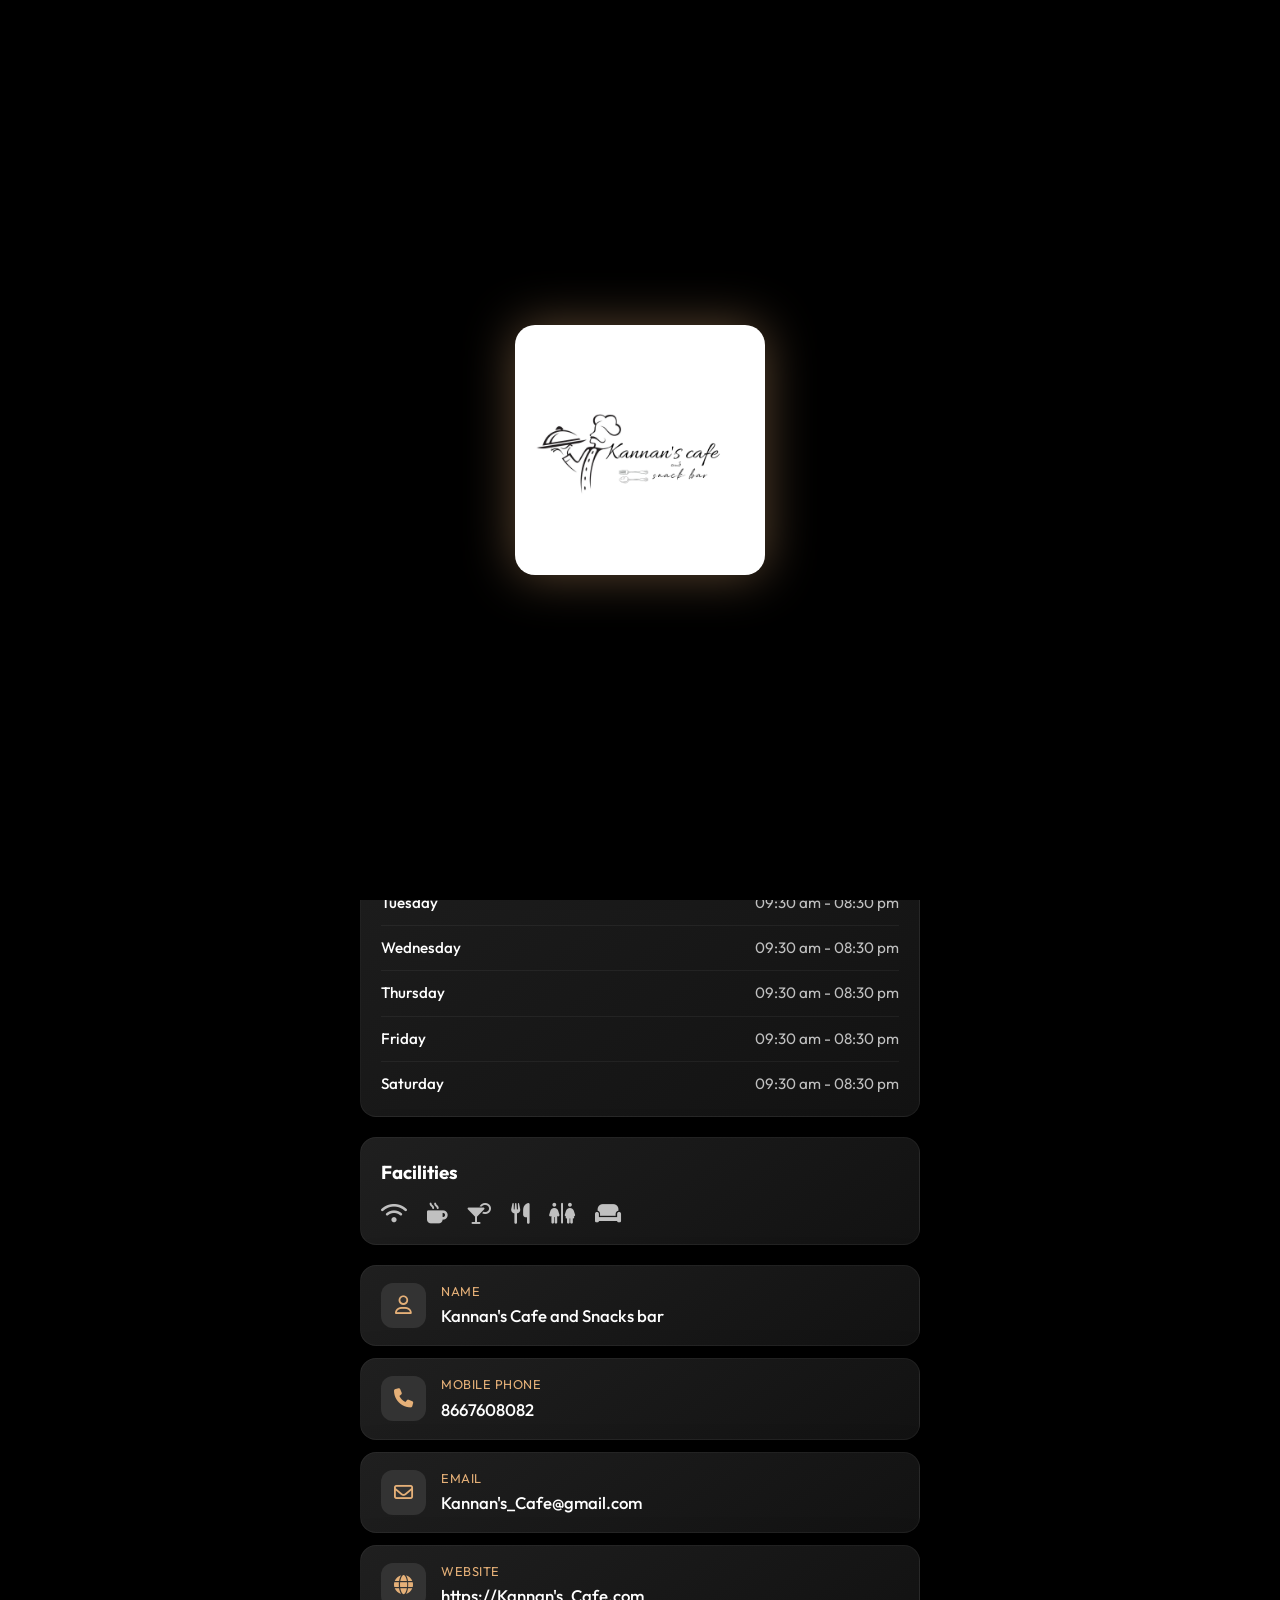
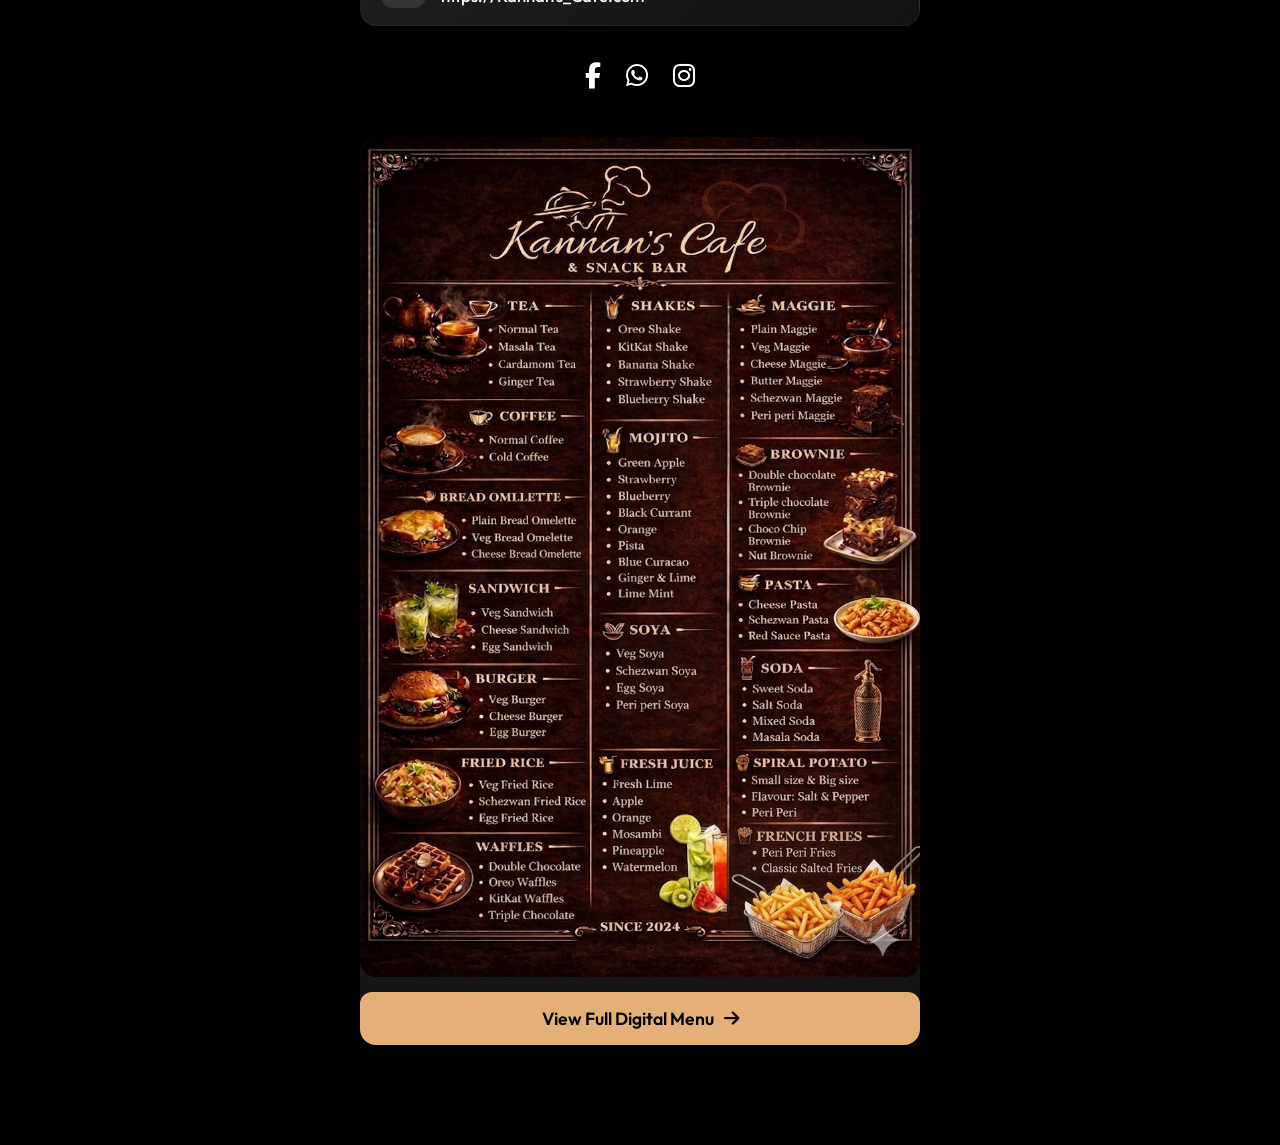
==== commit 83dc5f90: "Add files via upload" ====
--- a/index.html
+++ b/index.html
@@ -113,7 +113,7 @@
                 <div class="icon-box"><i class="fa-solid fa-globe"></i></div>
                 <div class="contact-info">
                     <span>Website</span>
-                    <strong>https://specialcoffee.com</strong>
+                    <strong>https://Kannan's_Cafe.com</strong>
                 </div>
             </a>
         </div>
@@ -146,82 +146,58 @@
             </div>
             <div class="modal-body">
                 <div class="menu-category">
-                    <h3>Tea</h3>
+                    <h3>TEA</h3>
                     <div class="menu-item"><span class="item-name">Normal Tea</span></div>
                     <div class="menu-item"><span class="item-name">Masala Tea</span></div>
                     <div class="menu-item"><span class="item-name">Cardamom Tea</span></div>
                     <div class="menu-item"><span class="item-name">Ginger Tea</span></div>
                 </div>
                 <div class="menu-category">
-                    <h3>Coffee</h3>
+                    <h3>COFFEE</h3>
                     <div class="menu-item"><span class="item-name">Normal Coffee</span></div>
                     <div class="menu-item"><span class="item-name">Cold Coffee</span></div>
                 </div>
                 <div class="menu-category">
-                    <h3>Maggie</h3>
-                    <div class="menu-item"><span class="item-name">Plain Maggie</span></div>
-                    <div class="menu-item"><span class="item-name">Veg Maggie</span></div>
-                    <div class="menu-item"><span class="item-name">Cheese Maggie</span></div>
-                    <div class="menu-item"><span class="item-name">Butter Maggie</span></div>
-                    <div class="menu-item"><span class="item-name">Schezwan Maggie</span></div>
-                    <div class="menu-item"><span class="item-name">Peri Peri Maggie</span></div>
-                </div>
-                <div class="menu-category">
-                    <h3>Bread Omelette</h3>
+                    <h3>BREAD OMLLETTE</h3>
                     <div class="menu-item"><span class="item-name">Plain Bread Omelette</span></div>
                     <div class="menu-item"><span class="item-name">Veg Bread Omelette</span></div>
                     <div class="menu-item"><span class="item-name">Cheese Bread Omelette</span></div>
                 </div>
                 <div class="menu-category">
-                    <h3>Sandwich</h3>
+                    <h3>SANDWICH</h3>
                     <div class="menu-item"><span class="item-name">Veg Sandwich</span></div>
                     <div class="menu-item"><span class="item-name">Cheese Sandwich</span></div>
                     <div class="menu-item"><span class="item-name">Egg Sandwich</span></div>
                 </div>
                 <div class="menu-category">
-                    <h3>Pasta</h3>
-                    <div class="menu-item"><span class="item-name">Cheese Pasta</span></div>
-                    <div class="menu-item"><span class="item-name">Schezwan Pasta</span></div>
-                    <div class="menu-item"><span class="item-name">Red Sauce Pasta</span></div>
-                </div>
-                <div class="menu-category">
-                    <h3>Soya</h3>
-                    <div class="menu-item"><span class="item-name">Veg Soya</span></div>
-                    <div class="menu-item"><span class="item-name">Schezwan Soya</span></div>
-                    <div class="menu-item"><span class="item-name">Peri Peri Soya</span></div>
-                    <div class="menu-item"><span class="item-name">Egg Soya</span></div>
-                </div>
-                <div class="menu-category">
-                    <h3>Burger</h3>
+                    <h3>BURGER</h3>
                     <div class="menu-item"><span class="item-name">Veg Burger</span></div>
                     <div class="menu-item"><span class="item-name">Cheese Burger</span></div>
                     <div class="menu-item"><span class="item-name">Egg Burger</span></div>
                 </div>
                 <div class="menu-category">
-                    <h3>Soda</h3>
-                    <div class="menu-item"><span class="item-name">Sweet Soda</span></div>
-                    <div class="menu-item"><span class="item-name">Salt Soda</span></div>
-                    <div class="menu-item"><span class="item-name">Mixed Soda</span></div>
-                    <div class="menu-item"><span class="item-name">Masala Soda</span></div>
-                </div>
-                <div class="menu-category">
-                    <h3>Shakes</h3>
-                    <div class="menu-item"><span class="item-name">Orea Shakes</span></div>
-                    <div class="menu-item"><span class="item-name">Kitkat Shakes</span></div>
-                    <div class="menu-item"><span class="item-name">Banana Shakes</span></div>
-                    <div class="menu-item"><span class="item-name">Strawberry Shakes</span></div>
-                    <div class="menu-item"><span class="item-name">Blueberry Shakes</span></div>
-                </div>
-                <div class="menu-category">
-                    <h3>Fresh Juice</h3>
-                    <div class="menu-item"><span class="item-name">Fresh Lime</span></div>
-                    <div class="menu-item"><span class="item-name">Apple</span></div>
-                    <div class="menu-item"><span class="item-name">Orange</span></div>
-                    <div class="menu-item"><span class="item-name">Mosambi</span></div>
-                    <div class="menu-item"><span class="item-name">Watermelon</span></div>
-                </div>
-                <div class="menu-category">
-                    <h3>Mojito</h3>
+                    <h3>FRIED RICE</h3>
+                    <div class="menu-item"><span class="item-name">Veg Fried Rice</span></div>
+                    <div class="menu-item"><span class="item-name">Schezwan Fried Rice</span></div>
+                    <div class="menu-item"><span class="item-name">Egg Fried Rice</span></div>
+                </div>
+                <div class="menu-category">
+                    <h3>WAFFLES</h3>
+                    <div class="menu-item"><span class="item-name">Double Chocolate</span></div>
+                    <div class="menu-item"><span class="item-name">Oreo Waffles</span></div>
+                    <div class="menu-item"><span class="item-name">KitKat Waffles</span></div>
+                    <div class="menu-item"><span class="item-name">Triple Chocolate</span></div>
+                </div>
+                <div class="menu-category">
+                    <h3>SHAKES</h3>
+                    <div class="menu-item"><span class="item-name">Oreo Shake</span></div>
+                    <div class="menu-item"><span class="item-name">KitKat Shake</span></div>
+                    <div class="menu-item"><span class="item-name">Banana Shake</span></div>
+                    <div class="menu-item"><span class="item-name">Strawberry Shake</span></div>
+                    <div class="menu-item"><span class="item-name">Blueberry Shake</span></div>
+                </div>
+                <div class="menu-category">
+                    <h3>MOJITO</h3>
                     <div class="menu-item"><span class="item-name">Green Apple</span></div>
                     <div class="menu-item"><span class="item-name">Strawberry</span></div>
                     <div class="menu-item"><span class="item-name">Blueberry</span></div>
@@ -229,43 +205,69 @@
                     <div class="menu-item"><span class="item-name">Orange</span></div>
                     <div class="menu-item"><span class="item-name">Pista</span></div>
                     <div class="menu-item"><span class="item-name">Blue Curacao</span></div>
-                    <div class="menu-item"><span class="item-name">Ginger and Lime</span></div>
-                    <div class="menu-item"><span class="item-name">Lime and Mint</span></div>
-                </div>
-                <div class="menu-category">
-                    <h3>Waffles</h3>
-                    <div class="menu-item"><span class="item-name">Double Chocolate Waffles</span></div>
-                    <div class="menu-item"><span class="item-name">Triple Chocolate Waffles</span></div>
-                    <div class="menu-item"><span class="item-name">Orea Waffles</span></div>
-                    <div class="menu-item"><span class="item-name">Kitkat Waffles</span></div>
-                </div>
-                <div class="menu-category">
-                    <h3>Brownie</h3>
-                    <div class="menu-item"><span class="item-name">Double Chocolate Brownie</span></div>
-                    <div class="menu-item"><span class="item-name">Triple Chocolate Brownie</span></div>
+                    <div class="menu-item"><span class="item-name">Ginger & Lime</span></div>
+                    <div class="menu-item"><span class="item-name">Lime Mint</span></div>
+                </div>
+                <div class="menu-category">
+                    <h3>SOYA</h3>
+                    <div class="menu-item"><span class="item-name">Veg Soya</span></div>
+                    <div class="menu-item"><span class="item-name">Schezwan Soya</span></div>
+                    <div class="menu-item"><span class="item-name">Egg Soya</span></div>
+                    <div class="menu-item"><span class="item-name">Peri peri Soya</span></div>
+                </div>
+                <div class="menu-category">
+                    <h3>FRESH JUICE</h3>
+                    <div class="menu-item"><span class="item-name">Fresh Lime</span></div>
+                    <div class="menu-item"><span class="item-name">Apple</span></div>
+                    <div class="menu-item"><span class="item-name">Orange</span></div>
+                    <div class="menu-item"><span class="item-name">Mosambi</span></div>
+                    <div class="menu-item"><span class="item-name">Pineapple</span></div>
+                    <div class="menu-item"><span class="item-name">Watermelon</span></div>
+                </div>
+                <div class="menu-category">
+                    <h3>MAGGIE</h3>
+                    <div class="menu-item"><span class="item-name">Plain Maggie</span></div>
+                    <div class="menu-item"><span class="item-name">Veg Maggie</span></div>
+                    <div class="menu-item"><span class="item-name">Cheese Maggie</span></div>
+                    <div class="menu-item"><span class="item-name">Butter Maggie</span></div>
+                    <div class="menu-item"><span class="item-name">Schezwan Maggie</span></div>
+                    <div class="menu-item"><span class="item-name">Peri peri Maggie</span></div>
+                </div>
+                <div class="menu-category">
+                    <h3>BROWNIE</h3>
+                    <div class="menu-item"><span class="item-name">Double chocolate Brownie</span></div>
+                    <div class="menu-item"><span class="item-name">Triple chocolate Brownie</span></div>
                     <div class="menu-item"><span class="item-name">Choco Chip Brownie</span></div>
                     <div class="menu-item"><span class="item-name">Nut Brownie</span></div>
                 </div>
                 <div class="menu-category">
-                    <h3>Spiral Potato</h3>
-                    <div class="menu-item"><span class="item-name">Salt & Pepper <span class="menu-options">(Small /
-                                Big)</span></span></div>
-                    <div class="menu-item"><span class="item-name">Peri Peri <span class="menu-options">(Small /
-                                Big)</span></span></div>
-                </div>
-                <div class="menu-category">
-                    <h3>French Fries</h3>
-                    <div class="menu-item"><span class="item-name">Classic Salted French Fries</span></div>
+                    <h3>PASTA</h3>
+                    <div class="menu-item"><span class="item-name">Cheese Pasta</span></div>
+                    <div class="menu-item"><span class="item-name">Schezwan Pasta</span></div>
+                    <div class="menu-item"><span class="item-name">Red Sauce Pasta</span></div>
+                </div>
+                <div class="menu-category">
+                    <h3>SODA</h3>
+                    <div class="menu-item"><span class="item-name">Sweet Soda</span></div>
+                    <div class="menu-item"><span class="item-name">Salt Soda</span></div>
+                    <div class="menu-item"><span class="item-name">Mixed Soda</span></div>
+                    <div class="menu-item"><span class="item-name">Masala Soda</span></div>
+                </div>
+                <div class="menu-category">
+                    <h3>SPIRAL POTATO</h3>
+                    <div class="menu-item"><span class="item-name" style="font-size: 0.85em; opacity: 0.8;">Small size &
+                            Big size</span></div>
+                    <div class="menu-item"><span class="item-name">Flavour: Salt & Pepper</span></div>
+                    <div class="menu-item"><span class="item-name">Peri Peri</span></div>
+                </div>
+                <div class="menu-category">
+                    <h3>FRENCH FRIES</h3>
                     <div class="menu-item"><span class="item-name">Peri Peri Fries</span></div>
-                </div>
-                <div class="menu-category">
-                    <h3>Fried Rice</h3>
-                    <div class="menu-item"><span class="item-name">Veg Fried Rice</span></div>
-                    <div class="menu-item"><span class="item-name">Schezwan Fried Rice</span></div>
-                    <div class="menu-item"><span class="item-name">Egg Fried Rice</span></div>
-                </div>
-            </div>
-        </div>
+                    <div class="menu-item"><span class="item-name">Classic Salted Fries</span></div>
+                </div>
+            </div>
+        </div>
+    </div>
     </div>
 
     <!-- Scroll & Animation Logic -->
@@ -305,7 +307,7 @@
             }, { threshold: 0.1 });
 
             elements.forEach(el => observer.observe(el));
-            
+
             // Splash Screen Timer (3 seconds)
             const splashScreen = document.getElementById('splash-screen');
             if (splashScreen) {
